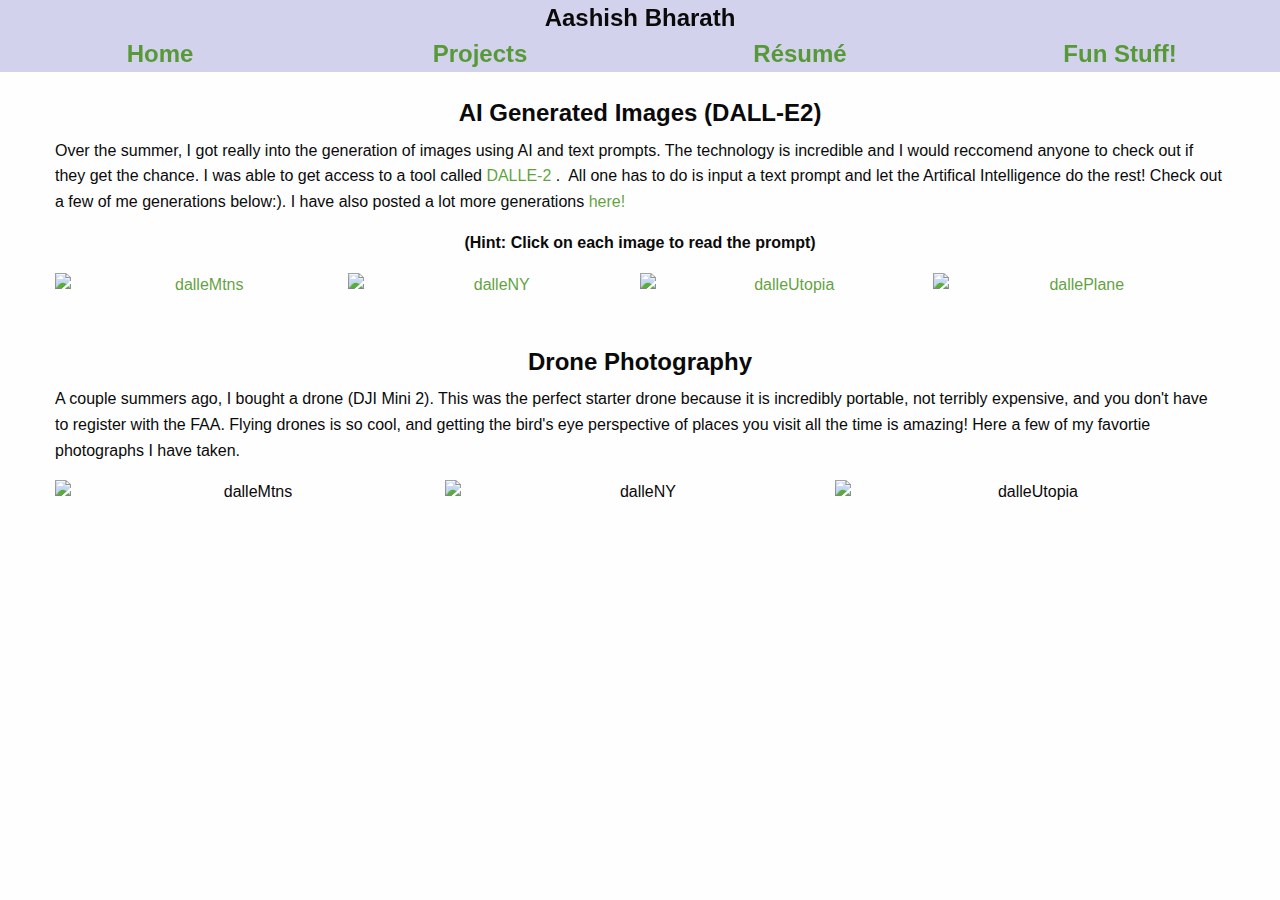
==== fun.html @ cfa80cb7 "Initial commit for personal website" ====
<!DOCTYPE html>
<!--[if IE 9]>
<html class="lt-ie10" lang="en" >
<![endif]-->
<html class="no-js html" lang="en">
  <head>
    <meta charset="utf-8">
    <meta name="viewport" content="width=device-width, initial-scale=1.0">
    <title>Fun Stuff!</title>

    <!-- normalize.css and modernizr.js help with browser compatibility -->
    <link rel="stylesheet" href="css/normalize.css">
    <link rel="stylesheet" href="css/foundation.css">
    <link rel="stylesheet" href="css/style.css">
    <script src="js/vendor/modernizr.js"></script>
  </head>
  <body>

    <!--MENU-->
    <div class="off-canvas position-left hide-for-large" id="offCanvas" data-off-canvas>
      <button class="close-button" aria-label="Close menu" type="button" data-close>
        <span aria-hidden="true">&times;</span>
      </button>

      <ul class="menu vertical">
        <li><a class="cell small-3" href="/index.html">Home</a></li>
        <li><a class="cell small-3" href="/projects.html">Projects</a></li>
        <li><a class="cell small-3" href="/resume.html">Résumé</a></li>
        <li><a class="cell small-3" href="/fun.html">Fun Stuff!</a></li>
      </ul>
    </div>

    <div class="off-canvas-content" data-off-canvas-content>
      <div class="grid-x" >
        <div class="cell small-12 name">Aashish Bharath</div>
      </div>
      <div class="cell small-2"><button type="button" class="open-right button hide-for-large" data-toggle="offCanvas">Open Menu</button></div>
      <div class="grid-x show-for-large">
        <!--<div class = "small-2" style="background: rgba(248, 245, 245, 0)"></div>-->
        <div class="cell small-3 largeMenu"><a href="/index.html">Home</a></div>
        <div class="cell small-3 largeMenu"><a href="/projects.html">Projects</a></div>
        <div class="cell small-3 largeMenu"><a href="/resume.html">Résumé</a></div>
        <div class="cell small-3 largeMenu"><a href="/fun.html">Fun Stuff!</a></div>
        <div class="cell small-12" style="background: rgba(247, 247, 247, 0); border: 1px;"><br/></div>
      </div>

        <!--Projects-->

    </div>


    <!--Fun Stuff-->
    <div class ="grid-container">
      <div class="grid-x">
        <h5 class="small-12 contentHeaders"style="text-align:center; font-weight: bold;padding: left;">AI Generated Images (DALL-E2)</h5>
        <p>
          Over the summer, I got really into the generation of images using AI and text prompts. The technology is incredible and I would reccomend anyone 
          to check out if they get the chance. I was able to get access to a tool called <a href="https://openai.com/dall-e-2/" target="_blank">DALLE-2</a>
          .&nbsp; All one has to do is input a text prompt and let the Artifical Intelligence do the rest! Check out a few of me generations below:). I have also 
          posted a lot more generations <a href ="https://www.instagram.com/opticalities/" target="_blank">here!</a>
        </p>
        <div class="cell small-12"><p style="text-align:center;font-weight: bold;">(Hint: Click on each image to read the prompt)</p></div>

        <div class="cell small-12 large-3"><a href="https://labs.openai.com/s/diubrmOrUtDTWkscbTBUvYfS" target="_blank"><img style="text-align: center;width: 25rem;"src="images/dalleMtns.png" alt="dalleMtns"/></a></div>
        <div class="cell small-12 large-3"><a href="https://labs.openai.com/s/RRFkzePQlf4nWz3yVkFsxrHj" target="_blank"><img style="text-align: center;width: 25rem;"src="images/dalleNY.png" alt="dalleNY"/></a></div>
        <div class="cell small-12 large-3"><a href="https://labs.openai.com/s/uixePQD2A3wwGZjpAL1aLI0g" target="_blank"><img style="text-align: center;width: 25rem;"src="images/dalleUtopia.png" alt="dalleUtopia"/></a></div>
        <div class="cell small-12 large-3"><a href="https://labs.openai.com/s/HJBcvZ5lEPDNolbP6r1XDqvU" target="_blank"><img style="text-align: center;width: 25rem;"src="images/dallePlane.png" alt="dallePlane"/></a></div>



      </div>
    </div>
    <br/>
    <br/>


    <div class ="grid-container">
      <div class="grid-x">
        <h5 class="small-12 contentHeaders"style="text-align:center; font-weight: bold;padding: left;">Drone Photography</h5>
        <p>
          A couple summers ago, I bought a drone (DJI Mini 2). This was the perfect starter drone because it is incredibly portable, not terribly expensive,
          and you don't have to register with the FAA. Flying drones is so cool, and getting the bird's eye perspective of places you visit all the time is amazing!
          Here a few of my favortie photographs I have taken.
        </p>
        <div class="cell small-12 large-4"><img style="text-align: center;width: 25rem;"src="images/MLakesDrone.jpg" alt="dalleMtns"/></a></div>
        <div class="cell small-12 large-4"><img style="text-align: center;width: 25rem;"src="images/crowders.jpg" alt="dalleNY"/></div>
        <div class="cell small-12 large-4"><img style="text-align: center;width: 25rem;"src="images/RedRock.jpg" alt="dalleUtopia"/></div>
        <div class="cell small-12" style="background: rgba(247, 247, 247, 0); border: 1px;"><br/></div>
        <div class="cell small-12" style="background: rgba(247, 247, 247, 0); border: 1px;"><br/></div>
        <div class="cell small-12" style="background: rgba(247, 247, 247, 0); border: 1px;"><br/></div>




      </div>
    </div>


 
      <script src="js/vendor/jquery.js"></script>
      <script src="js/vendor.js"></script>
      <script src="js/foundation.js"></script>
      <script type="application/javascript">
        $(document).foundation();
      </script>
</body>
</html>
---- css/style.css ----
.name{
    background: rgba(103, 103, 197, 0.288);
    font-weight: bold;
    font-size: 1.5rem;
    text-align: center;
    font-family: 'Lucida Sans', 'Lucida Sans Regular', 'Lucida Grande', 'Lucida Sans Unicode', Geneva, Verdana, sans-serif;
}

.pageHeader{
    text-align: center;
    font-family: 'Franklin Gothic Medium', 'Arial Narrow', Arial, sans-serif;
    font-size: 3rem;
}

.largeMenu{
    background: rgba(103, 103, 197, 0.288);
    font-size: 1.5rem;
    text-align: center;
    font-weight: bold;
    font-family: 'Lucida Sans', 'Lucida Sans Regular', 'Lucida Grande', 'Lucida Sans Unicode', Geneva, Verdana, sans-serif;
}

.image{
    height: 3px;
}

.bodyHeaders{
    font-size: 2rem;
    font-family: 'Lucida Sans', 'Lucida Sans Regular', 'Lucida Grande', 'Lucida Sans Unicode', Geneva, Verdana, sans-serif;
    font-weight: bold;
    text-decoration:underline
}

.contentHeaders{
    font-size: 1.5rem;
    font-family: 'Gill Sans', 'Gill Sans MT', Calibri, 'Trebuchet MS', sans-serif;


}
.contentSubHeaders{
    font-size: 1.25rem;
    font-family:Arial, Helvetica, sans-serif;
    font-weight: bold;

}

.degreeStyles{
    font-style: italic;
    font-weight: bold;
}
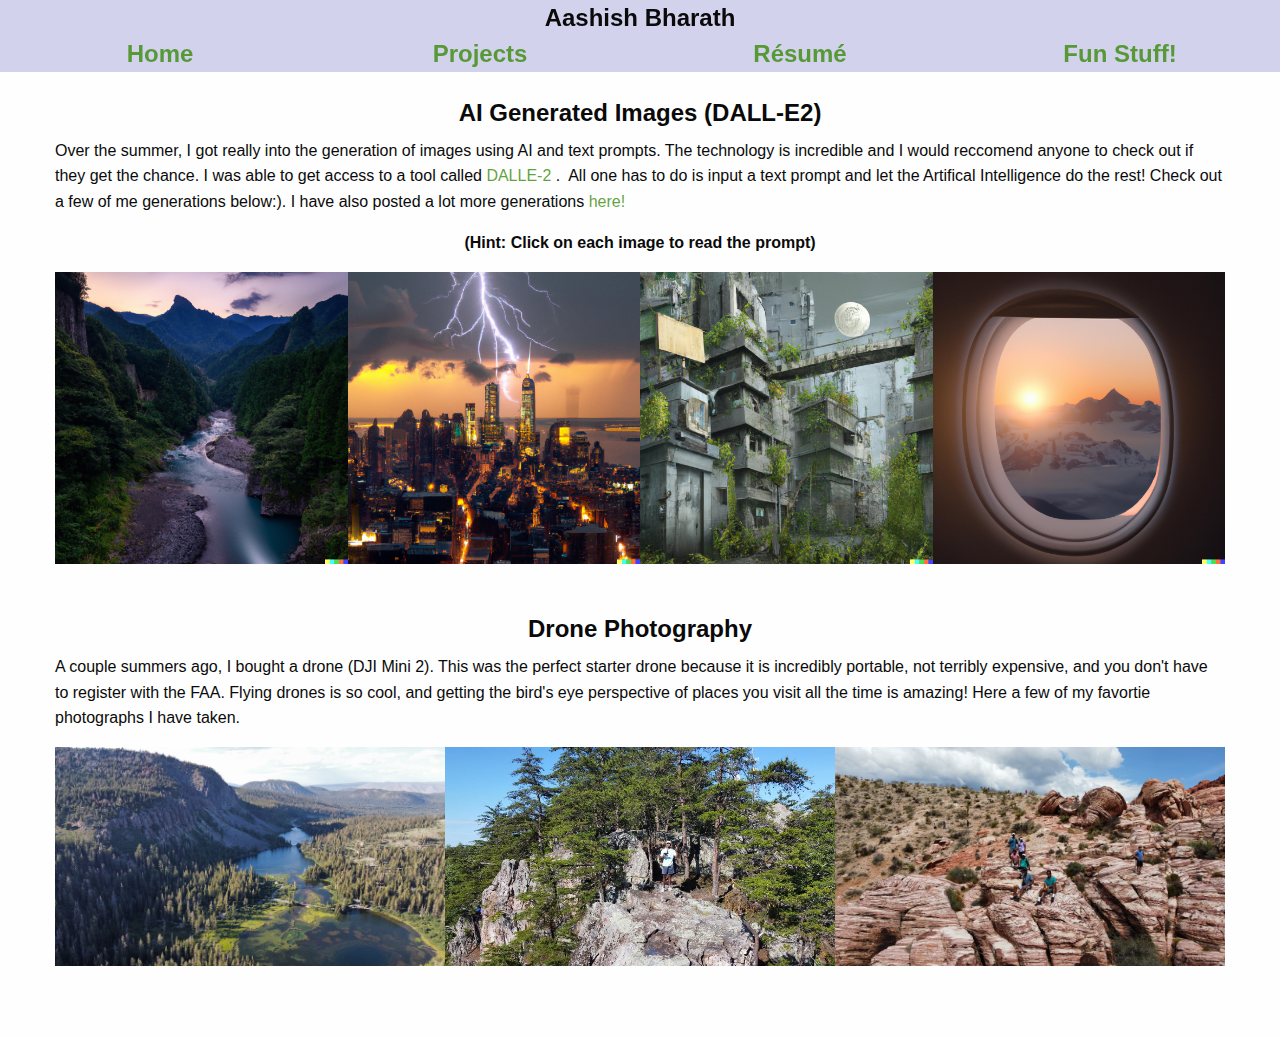
==== commit bc17b5d3: "Changed file type for images" ====
--- a/fun.html
+++ b/fun.html
@@ -61,10 +61,10 @@
         </p>
         <div class="cell small-12"><p style="text-align:center;font-weight: bold;">(Hint: Click on each image to read the prompt)</p></div>
 
-        <div class="cell small-12 large-3"><a href="https://labs.openai.com/s/diubrmOrUtDTWkscbTBUvYfS" target="_blank"><img style="text-align: center;width: 25rem;"src="images/dalleMtns.png" alt="dalleMtns"/></a></div>
-        <div class="cell small-12 large-3"><a href="https://labs.openai.com/s/RRFkzePQlf4nWz3yVkFsxrHj" target="_blank"><img style="text-align: center;width: 25rem;"src="images/dalleNY.png" alt="dalleNY"/></a></div>
-        <div class="cell small-12 large-3"><a href="https://labs.openai.com/s/uixePQD2A3wwGZjpAL1aLI0g" target="_blank"><img style="text-align: center;width: 25rem;"src="images/dalleUtopia.png" alt="dalleUtopia"/></a></div>
-        <div class="cell small-12 large-3"><a href="https://labs.openai.com/s/HJBcvZ5lEPDNolbP6r1XDqvU" target="_blank"><img style="text-align: center;width: 25rem;"src="images/dallePlane.png" alt="dallePlane"/></a></div>
+        <div class="cell small-12 large-3"><a href="https://labs.openai.com/s/diubrmOrUtDTWkscbTBUvYfS" target="_blank"><img style="text-align: center;width: 25rem;"src="images/dalleMtns.PNG" alt="dalleMtns"/></a></div>
+        <div class="cell small-12 large-3"><a href="https://labs.openai.com/s/RRFkzePQlf4nWz3yVkFsxrHj" target="_blank"><img style="text-align: center;width: 25rem;"src="images/dalleNY.PNG" alt="dalleNY"/></a></div>
+        <div class="cell small-12 large-3"><a href="https://labs.openai.com/s/uixePQD2A3wwGZjpAL1aLI0g" target="_blank"><img style="text-align: center;width: 25rem;"src="images/dalleUtopia.PNG" alt="dalleUtopia"/></a></div>
+        <div class="cell small-12 large-3"><a href="https://labs.openai.com/s/HJBcvZ5lEPDNolbP6r1XDqvU" target="_blank"><img style="text-align: center;width: 25rem;"src="images/dallePlane.PNG" alt="dallePlane"/></a></div>
 
 
 
@@ -82,9 +82,9 @@
           and you don't have to register with the FAA. Flying drones is so cool, and getting the bird's eye perspective of places you visit all the time is amazing!
           Here a few of my favortie photographs I have taken.
         </p>
-        <div class="cell small-12 large-4"><img style="text-align: center;width: 25rem;"src="images/MLakesDrone.jpg" alt="dalleMtns"/></a></div>
-        <div class="cell small-12 large-4"><img style="text-align: center;width: 25rem;"src="images/crowders.jpg" alt="dalleNY"/></div>
-        <div class="cell small-12 large-4"><img style="text-align: center;width: 25rem;"src="images/RedRock.jpg" alt="dalleUtopia"/></div>
+        <div class="cell small-12 large-4"><img style="text-align: center;width: 25rem;"src="images/MLakesDrone.JPG" alt="Mammoth Lakes Drone"/></a></div>
+        <div class="cell small-12 large-4"><img style="text-align: center;width: 25rem;"src="images/crowders.JPG" alt="dalleNY"/></div>
+        <div class="cell small-12 large-4"><img style="text-align: center;width: 25rem;"src="images/RedRock.JPG" alt="dalleUtopia"/></div>
         <div class="cell small-12" style="background: rgba(247, 247, 247, 0); border: 1px;"><br/></div>
         <div class="cell small-12" style="background: rgba(247, 247, 247, 0); border: 1px;"><br/></div>
         <div class="cell small-12" style="background: rgba(247, 247, 247, 0); border: 1px;"><br/></div>
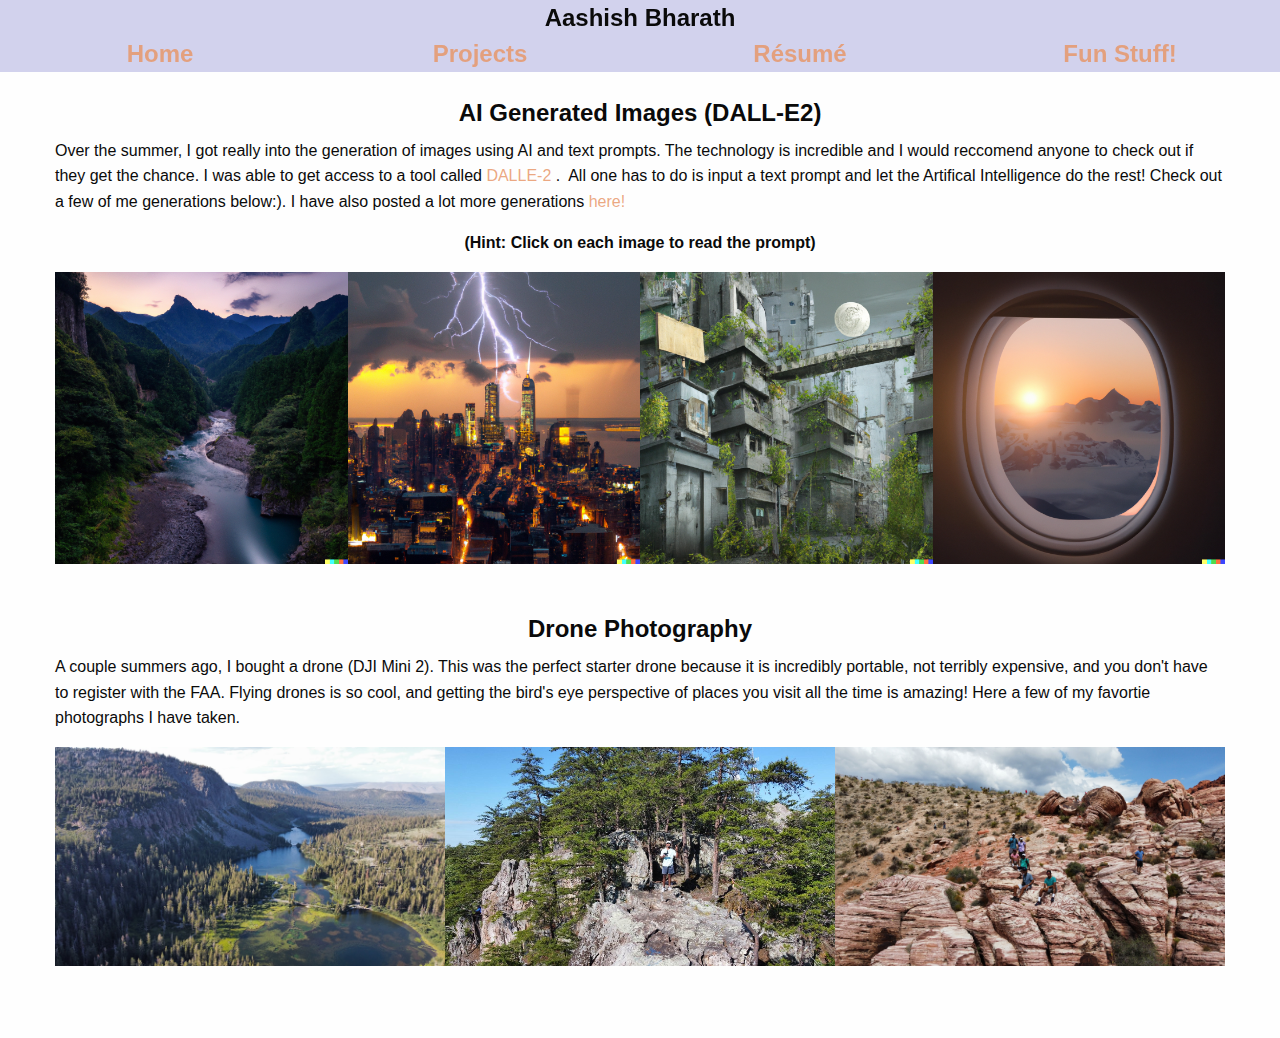
==== commit 89d2eb0a: "Changed Menu button and added text to index.html" ====
--- a/fun.html
+++ b/fun.html
@@ -31,10 +31,25 @@
     </div>
 
     <div class="off-canvas-content" data-off-canvas-content>
-      <div class="grid-x" >
+      <div class="grid-x show-for-large">
         <div class="cell small-12 name">Aashish Bharath</div>
       </div>
-      <div class="cell small-2"><button type="button" class="open-right button hide-for-large" data-toggle="offCanvas">Open Menu</button></div>
+
+      <!--FOR SMALL SCREENS-->
+      <div class="grid-x hide-for-large">
+      <div class="cell small-1 name">
+        <button type="button" class="open-right button" data-toggle="offCanvas">
+          <div class="menu-icon ">
+            <span class="line"></span>
+            <span class="line"></span>
+            <span class="line"></span>
+          </div>
+        </button>
+      </div>
+      <div class="cell small-11 name">Aashish Bharath</div>
+      </div>
+
+
       <div class="grid-x show-for-large">
         <!--<div class = "small-2" style="background: rgba(248, 245, 245, 0)"></div>-->
         <div class="cell small-3 largeMenu"><a href="/index.html">Home</a></div>
--- a/css/style.css
+++ b/css/style.css
@@ -45,7 +45,22 @@
 
 }
 
+.box {
+    
+    position: relative;
+    background-color: white;
+    border:2px solid rgba(59,58,58,0.46);
+    border-radius:20px;
+    box-shadow: -10px 5px 10px gray;
+}
+
 .degreeStyles{
     font-style: italic;
     font-weight: bold;
+}
+
+.menu-icon > .line {
+    background-color: #29292900;
+    height: 2px;
+    display: block;
 }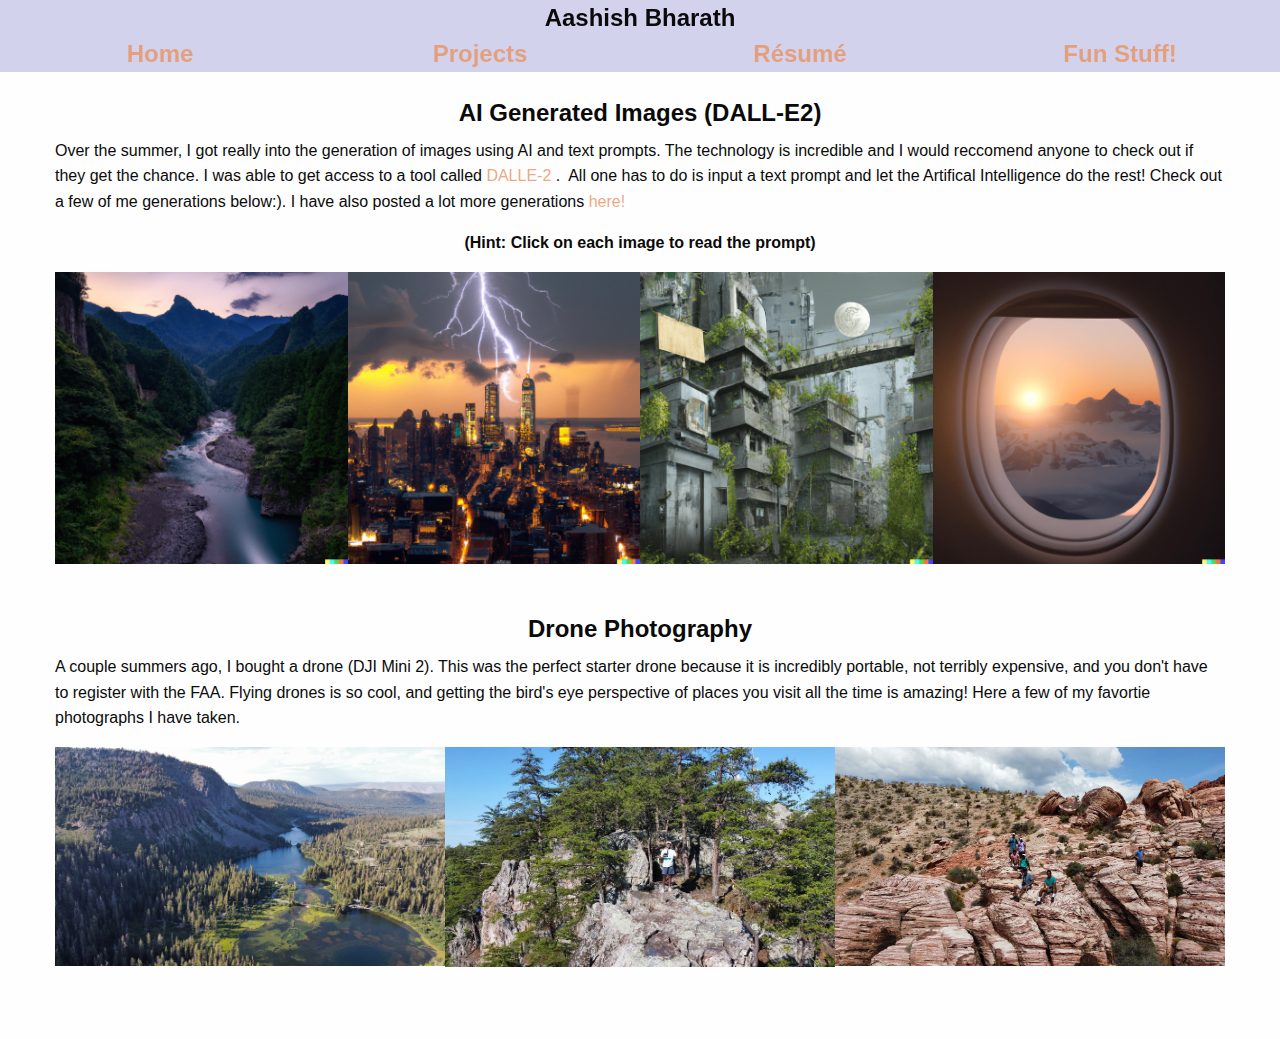
==== commit d4c8a980: "Resized images" ====
--- a/fun.html
+++ b/fun.html
@@ -38,7 +38,7 @@
       <!--FOR SMALL SCREENS-->
       <div class="grid-x hide-for-large">
       <div class="cell small-1 name">
-        <button type="button" class="open-right button" data-toggle="offCanvas">
+        <button type="button" class="open-right button" data-toggle="offCanvas" style="background:rgba(103, 103, 197, 0.05)">
           <div class="menu-icon ">
             <span class="line"></span>
             <span class="line"></span>
@@ -98,8 +98,8 @@
           Here a few of my favortie photographs I have taken.
         </p>
         <div class="cell small-12 large-4"><img style="text-align: center;width: 25rem;"src="images/MLakesDrone.JPG" alt="Mammoth Lakes Drone"/></a></div>
-        <div class="cell small-12 large-4"><img style="text-align: center;width: 25rem;"src="images/crowders.JPG" alt="dalleNY"/></div>
-        <div class="cell small-12 large-4"><img style="text-align: center;width: 25rem;"src="images/RedRock.JPG" alt="dalleUtopia"/></div>
+        <div class="cell small-12 large-4"><img style="text-align: center;width: 25rem;"src="images/crowders.JPG" alt="Crowders Mountain"/></div>
+        <div class="cell small-12 large-4"><img style="text-align: center;width: 25rem;"src="images/RedRock.JPG" alt="Red Rock"/></div>
         <div class="cell small-12" style="background: rgba(247, 247, 247, 0); border: 1px;"><br/></div>
         <div class="cell small-12" style="background: rgba(247, 247, 247, 0); border: 1px;"><br/></div>
         <div class="cell small-12" style="background: rgba(247, 247, 247, 0); border: 1px;"><br/></div>
